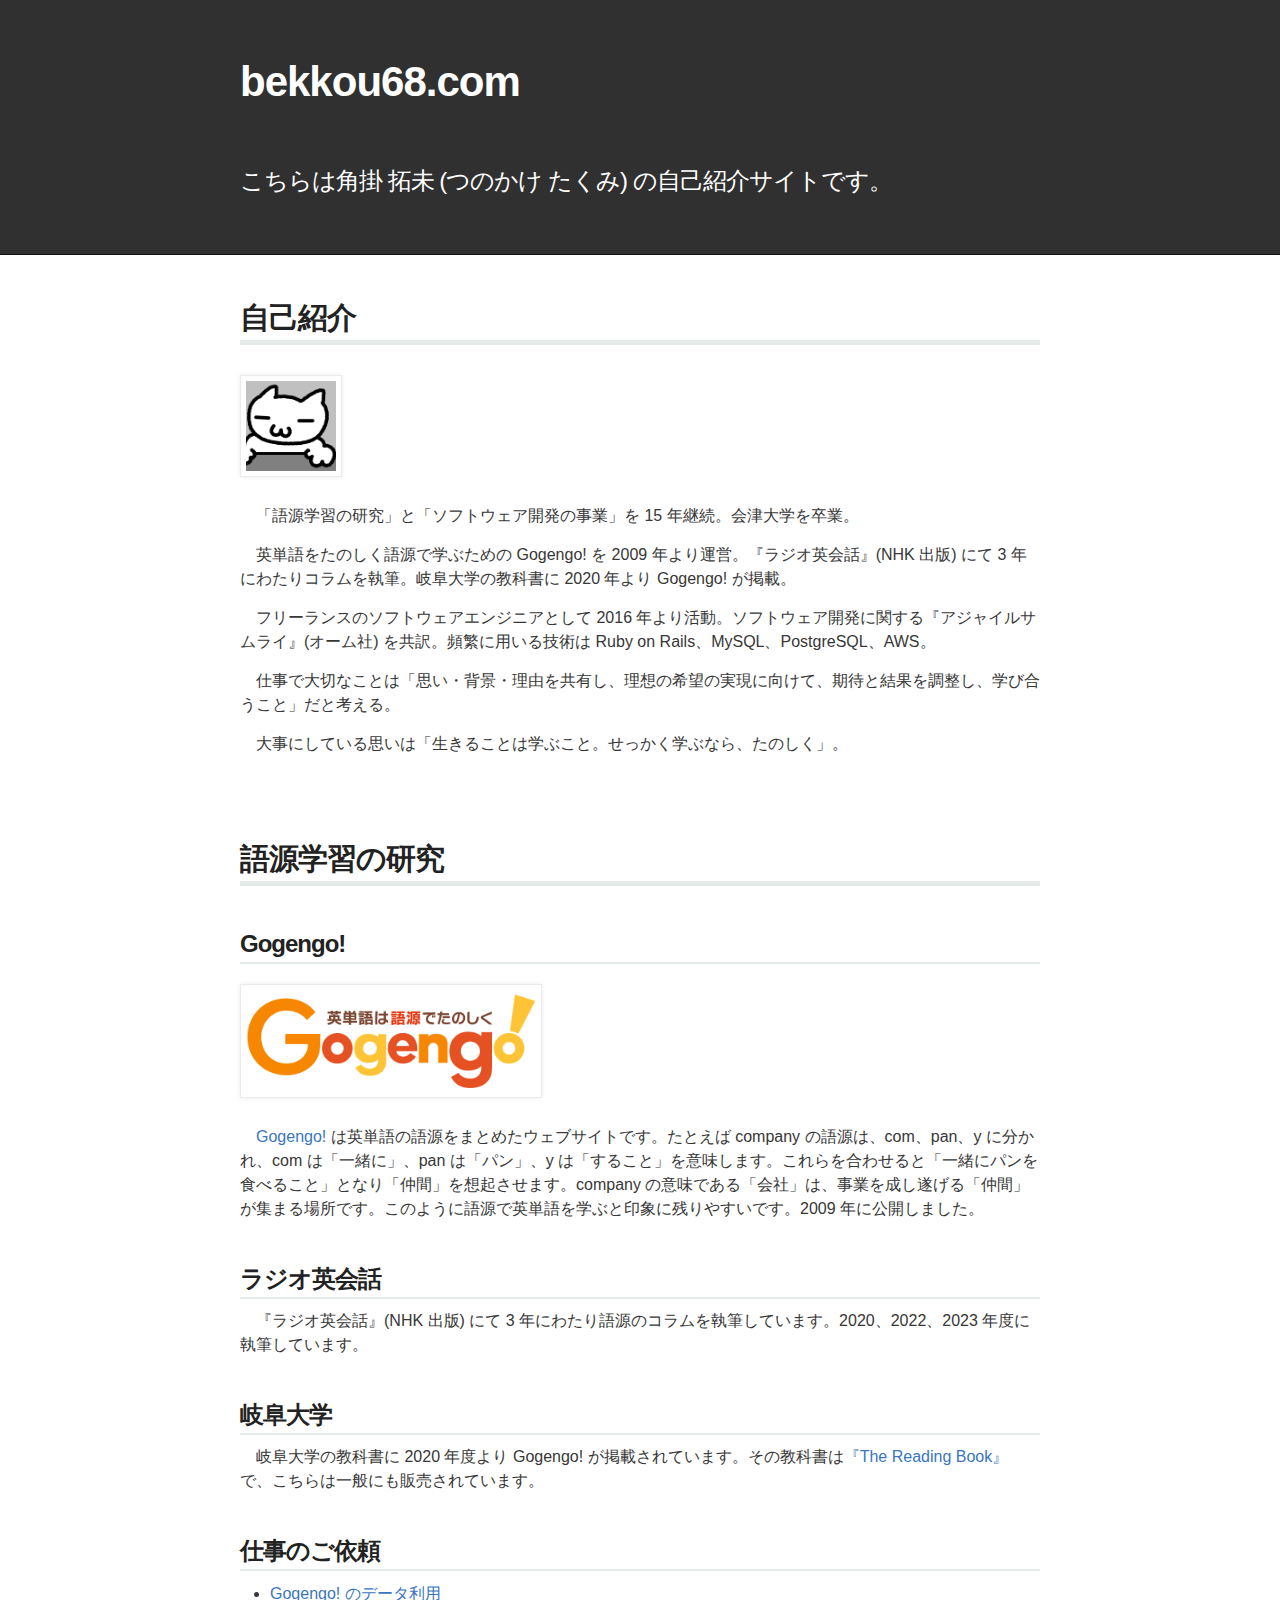
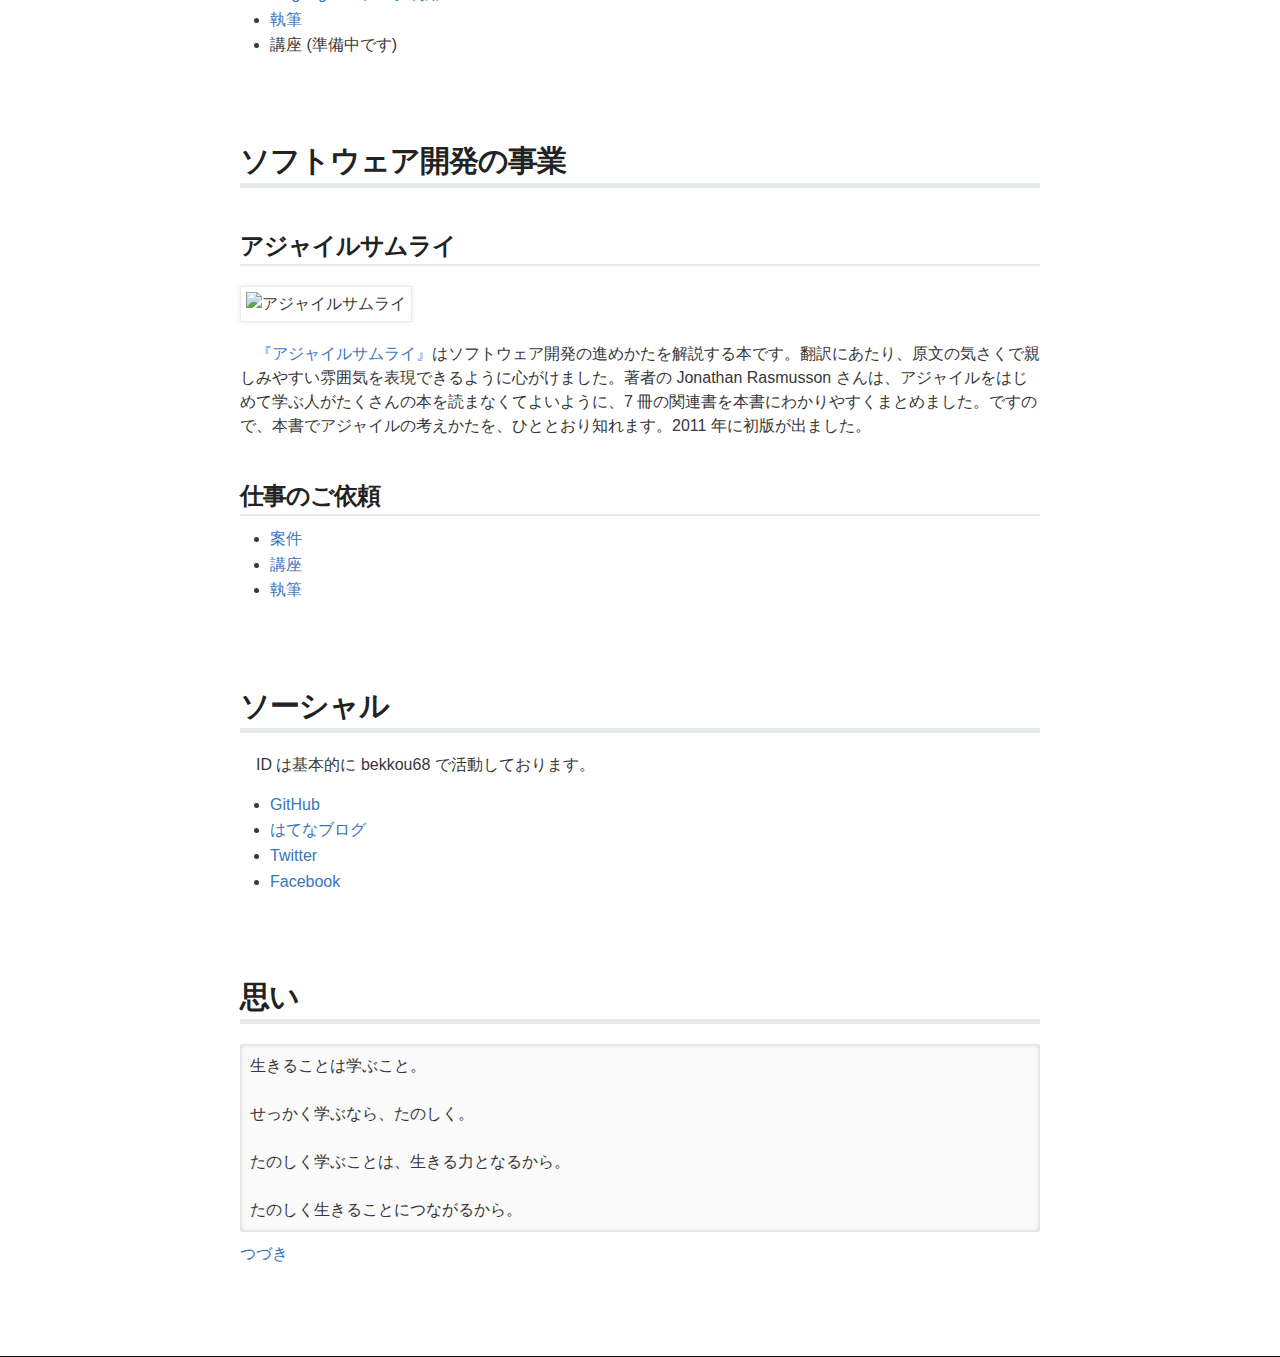
==== index.html @ b0b1bb8a "simplify self introduction." ====
<!DOCTYPE html>
<html>
  <head>
    <meta charset='utf-8' />
    <meta http-equiv="X-UA-Compatible" content="chrome=1" />
    <meta name="description" content="こちらは角掛拓未 (つのかけ たくみ) の自己紹介サイトです。" />

    <link rel="stylesheet" type="text/css" media="screen" href="stylesheets/reset.css">
    <link rel="stylesheet" type="text/css" media="screen" href="stylesheets/stylesheet.css">
    <link rel="shortcut icon" type="image/x-icon" href="/images/favicon.ico">

    <title>bekkou68.com</title>
  </head>

  <body>
    <header id="header">
      <div>
        <h1>bekkou68.com</h1>
        <h2>こちらは角掛 拓未 (つのかけ たくみ) の自己紹介サイトです。</h2>
      </div>
    </header>

    <div id="main">
      <section>
        <div class="introduction">
          <h1>自己紹介</h1>

          <img src="images/yuruneko_400x400.png" alt="yuruneko" style="height: 90px; width: 90px;" />

          <p>　「語源学習の研究」と「ソフトウェア開発の事業」を 15 年継続。会津大学を卒業。</p>
          <p>　英単語をたのしく語源で学ぶための Gogengo! を 2009 年より運営。『ラジオ英会話』(NHK 出版) にて 3 年にわたりコラムを執筆。岐阜大学の教科書に 2020 年より Gogengo! が掲載。</p>
          <p>　フリーランスのソフトウェアエンジニアとして 2016 年より活動。ソフトウェア開発に関する『アジャイルサムライ』(オーム社) を共訳。頻繁に用いる技術は Ruby on Rails、MySQL、PostgreSQL、AWS。</p>
          <p>　仕事で大切なことは「思い・背景・理由を共有し、理想の希望の実現に向けて、期待と結果を調整し、学び合うこと」だと考える。</p>
          <p>　大事にしている思いは「生きることは学ぶこと。せっかく学ぶなら、たのしく」。</p>




          <h1>語源学習の研究</h1>


          <h2>Gogengo!</h2>

          <img alt="Gogengo! ロゴ" src="images/logo@2x.png" width="290" />

          <p>　<a href="http://gogengo.me/" target="_blank">Gogengo!</a> は英単語の語源をまとめたウェブサイトです。たとえば company の語源は、com、pan、y に分かれ、com は「一緒に」、pan は「パン」、y は「すること」を意味します。これらを合わせると「一緒にパンを食べること」となり「仲間」を想起させます。company の意味である「会社」は、事業を成し遂げる「仲間」が集まる場所です。このように語源で英単語を学ぶと印象に残りやすいです。2009 年に公開しました。</p>


          <h2>ラジオ英会話</h2>

          <p>　『ラジオ英会話』(NHK 出版) にて 3 年にわたり語源のコラムを執筆しています。2020、2022、2023 年度に執筆しています。</p>


          <h2>岐阜大学</h2>

          <p>　岐阜大学の教科書に 2020 年度より Gogengo! が掲載されています。その教科書は<a href="https://www.englishbooks.jp/catalog/product_info.php/the-reading-book-p-48358" target="_blank">『The Reading Book』</a>で、こちらは一般にも販売されています。</p>


          <h2>仕事のご依頼</h2>

          <ul>
            <li><a href="https://bekkou68.kibe.la/shared/entries/c4bf7d1a-cc4e-4c31-a7e7-213207a18949" target="_blank">Gogengo! のデータ利用</a></li>
            <li><a href="https://bekkou68.kibe.la/shared/entries/915c3f92-b2c9-4dcc-9077-b180cf9c7460" target="_blank">執筆</a></li>
            <li>講座 (準備中です)</li>
          </ul>




          <h1>ソフトウェア開発の事業</h1>


          <h2>アジャイルサムライ</h2>

          <img src="https://raw.github.com/agile-samurai-ja/support/master/cover-image/agile-samurai-cover.png" width="144" alt="アジャイルサムライ" />

          <p>　<a href="http://amzn.to/nngNmm" target="_blank">『アジャイルサムライ』</a>はソフトウェア開発の進めかたを解説する本です。翻訳にあたり、原文の気さくで親しみやすい雰囲気を表現できるように心がけました。著者の Jonathan Rasmusson さんは、アジャイルをはじめて学ぶ人がたくさんの本を読まなくてよいように、7 冊の関連書を本書にわかりやすくまとめました。ですので、本書でアジャイルの考えかたを、ひととおり知れます。2011 年に初版が出ました。</p>


          <h2>仕事のご依頼</h2>

          <ul>
            <li><a href="https://bekkou68.kibe.la/shared/entries/d76892e4-06b2-40a0-b3f3-64f2cbb3092d" target="_blank">案件</a></li>
            <li><a href="https://bekkou68.kibe.la/shared/entries/882ffa28-0450-4341-926b-dd873d1e69c7" target="_blank">講座</a></li>
            <li><a href="https://bekkou68.kibe.la/shared/entries/915c3f92-b2c9-4dcc-9077-b180cf9c7460" target="_blank">執筆</a></li>
          </ul>




          <h1>ソーシャル</h1>

          <p>　ID は基本的に bekkou68 で活動しております。

          <ul>
            <li><a href="https://github.com/bekkou68" target="_blank">GitHub</a></li>
            <li><a href="https://bekkou68.hatenablog.com/" target="_blank">はてなブログ</a></li>
            <li><a href="https://twitter.com/bekkou68" target="_blank">Twitter</a></li>
            <li><a href="https://facebook.com/bekkou68" target="_blank">Facebook</a></li>
          </ul>




          <h1>思い</h1>
<pre>生きることは学ぶこと。

せっかく学ぶなら、たのしく。

たのしく学ぶことは、生きる力となるから。

たのしく生きることにつながるから。</pre>

          <p><a href="http://gogengo.me/thought" target="_blank">つづき</a></p>
        </div>
      </section>
    </div>
  </body>
</html>
---- stylesheets/stylesheet.css ----
/*******************************************************************************
Theme Styles
*******************************************************************************/

body {
  box-sizing: border-box;
  color:#373737;
  background: #212121;
  font-size: 16px;
  font-family: 'Myriad Pro', Calibri, Helvetica, Arial, sans-serif;
  line-height: 1.5;
  -webkit-font-smoothing: antialiased;
}

h1, h2 {
  margin: 10px 0;
  font-family: 'Lucida Grande', 'Calibri', Helvetica, Arial, sans-serif;
  letter-spacing: -1px;
}

p {
  margin: 10px 0 15px 0;
}

a {
  text-decoration: none;
  color: #3975c0;
  text-shadow: none;
}

img {
  position: relative;
  margin: 0 auto;
  padding: 5px;
  margin: 10px 0 10px 0;
  border: 1px solid #ebebeb;

  box-shadow: 0 0 5px #ebebeb;
  -webkit-box-shadow: 0 0 5px #ebebeb;
  -moz-box-shadow: 0 0 5px #ebebeb;
  -o-box-shadow: 0 0 5px #ebebeb;
  -ms-box-shadow: 0 0 5px #ebebeb;
}

ul, ol {
  padding-top: 0px;
  padding-left: 30px;

  margin-bottom: 15px
  list-style: desc;
}

ul li {
  list-style-type: disc;
  line-height: 1.6;
}

ol li {
  list-style: decimal inside;
  padding-left: 20px;
}

pre {
  background-color: #fafafa;
  padding: 10px;
  border-radius: 3px;
  -webkit-border-radius: 3px;
  -moz-border-radius: 3px;
  box-shadow: inset 0 0 5px rgba(0,0,0,.2);
}

/*******************************************************************************
Full-Width Styles
*******************************************************************************/

#header {
  background: #303030;
}

#header div {
  padding-top: 50px;
  padding-bottom: 40px;

  margin: 0 auto;

  position: relative;
  max-width: 800px;
}

#header h1, #header h2 {
  color: #fff;
}

#header h1 {
  font-size: 42px;
  font-weight: bold;

  margin-top: 0;
  margin-bottom: 50px;
}

#header h2 {
  font-size: 24px;
  font-weight: normal;

  margin-bottom: 15px;
}

#main {
  width: 100%;
  background: #fff;
  border-top: 1px solid #111;
  border-bottom: 1px solid #111;
}

#main a:hover {
  text-decoration: underline;
}

#main h1, #main h2 {
  font-weight: bold;
  color: #222;
}

#main h1:first-child {
  margin-top: 0px;
}

#main h1 {
  font-size: 30px;
  margin-top: 80px;
  margin-bottom: 20px;
  border-bottom: 5px solid #e5ebe9;
}

#main h2 {
  font-size: 24px;
  margin-top: 40px;
  margin-bottom: 10px;
  border-bottom: 2px solid #e5ebe9;
}

#main section {
  position: relative;
  max-width: 800px;
  padding: 40px 10px;
  margin: 0 auto;
}

.introduction {
  margin-bottom: 50px;
}

/*******************************************************************************
Small Device Styles
*******************************************************************************/

@media screen and (max-width: 480px) {
  body {
    font-size:14px;
  }

  #downloads {
    display: none;
  }

  #header h1 {
    font-size: 32px;
  }

  h1 {
    font-size: 28px;
  }

  h2 {
    font-size: 24px;
  }
}
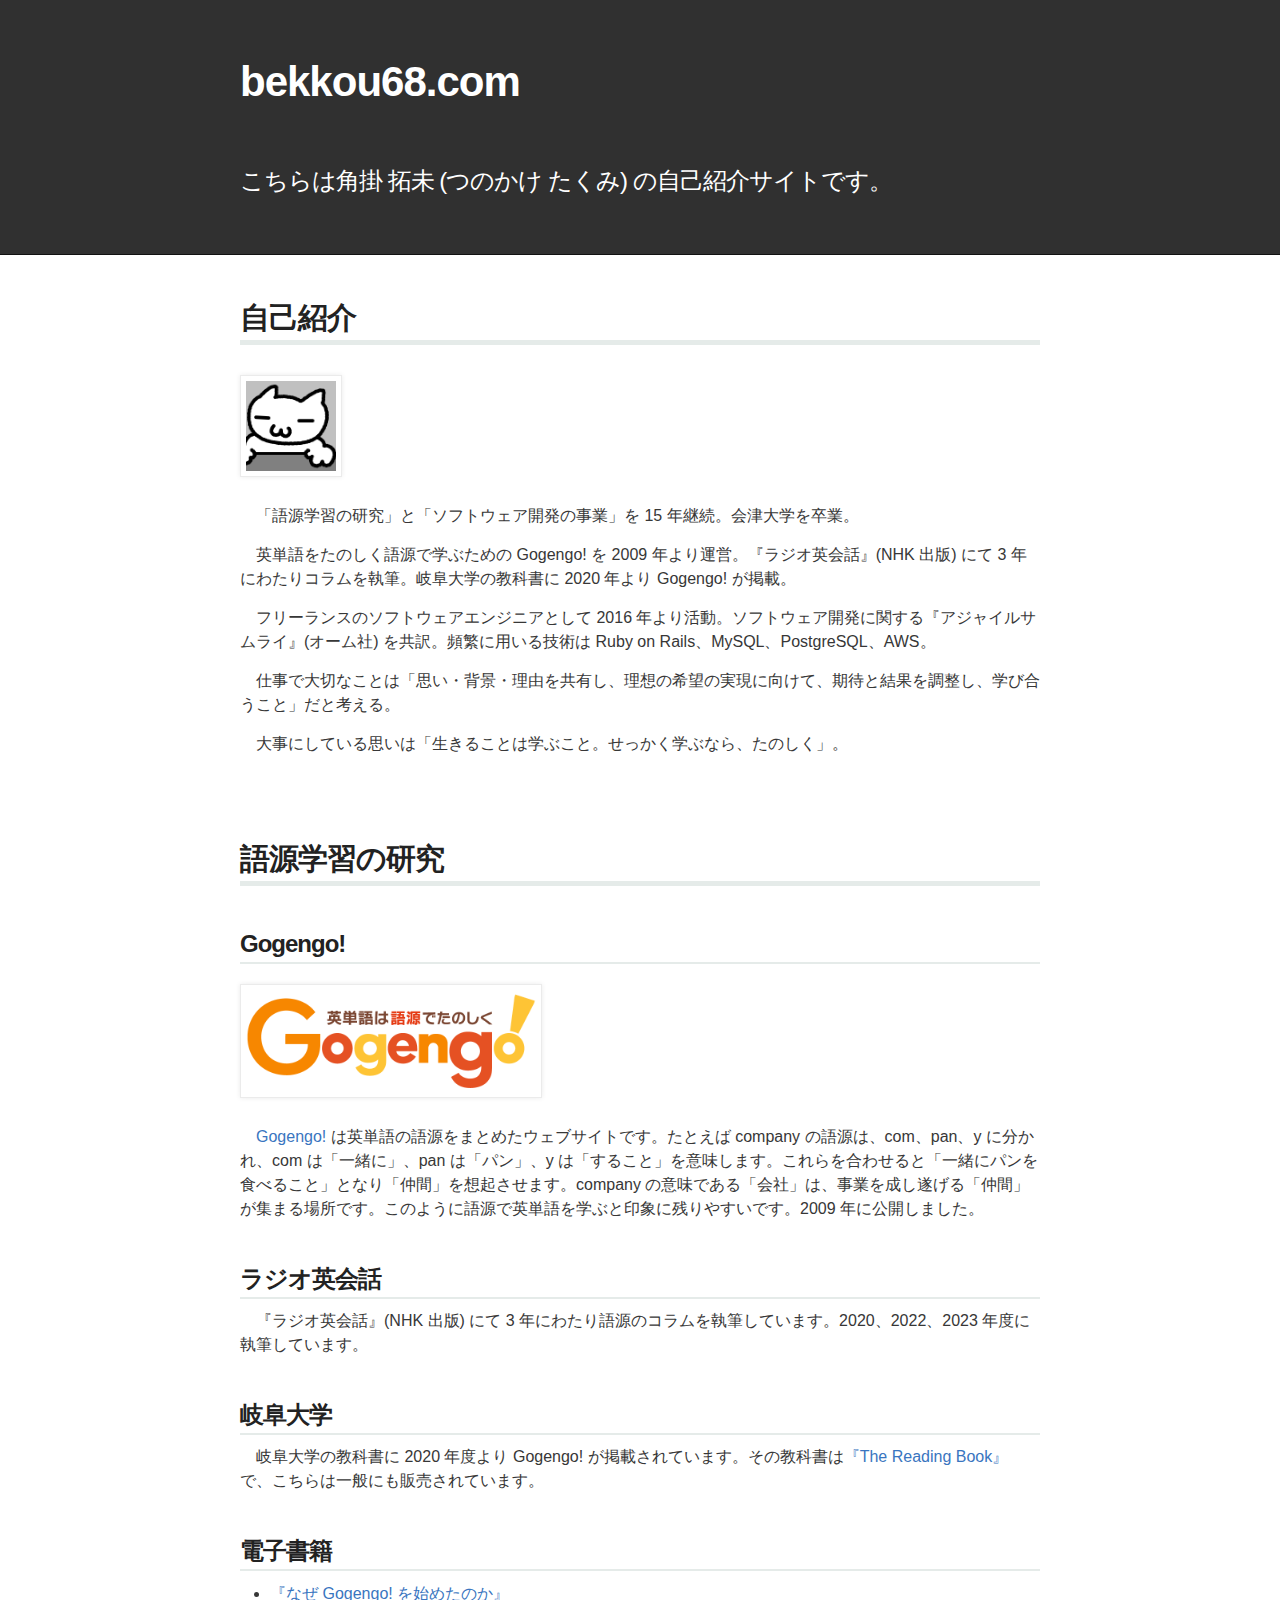
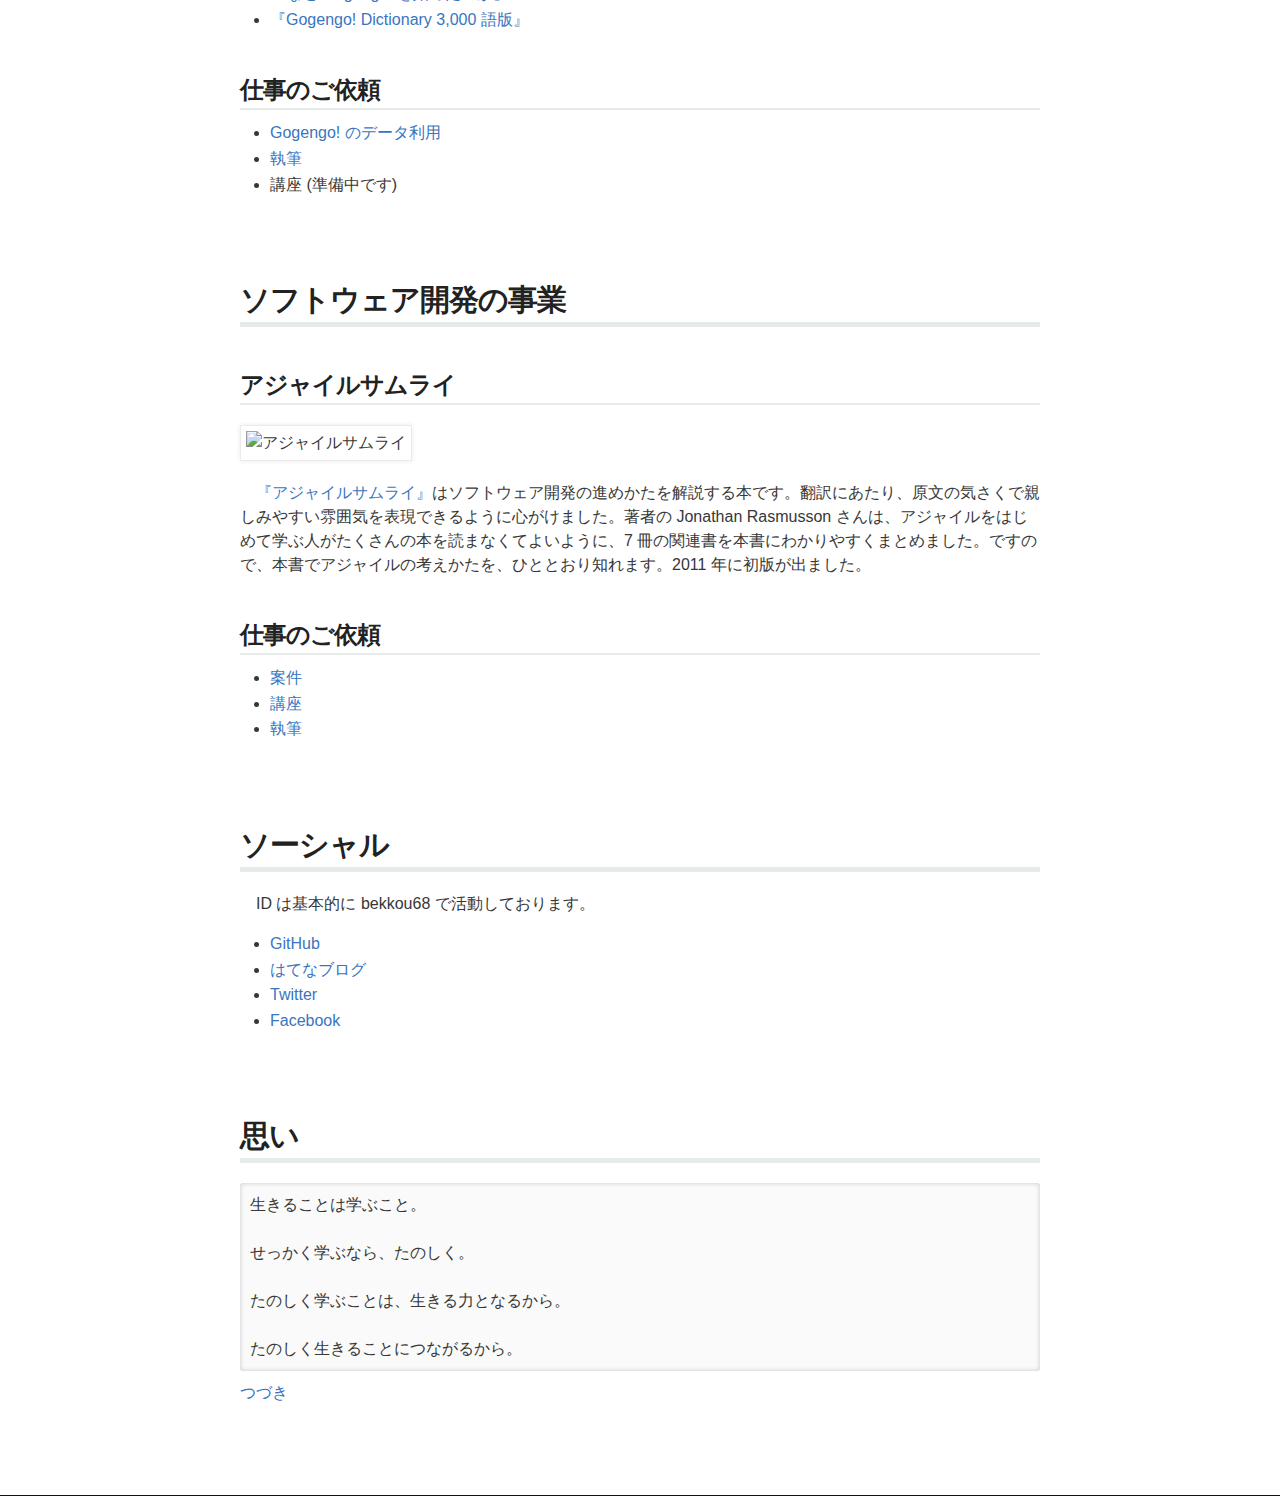
==== commit 3c181271: "add books." ====
--- a/index.html
+++ b/index.html
@@ -54,6 +54,14 @@
           <h2>岐阜大学</h2>
 
           <p>　岐阜大学の教科書に 2020 年度より Gogengo! が掲載されています。その教科書は<a href="https://www.englishbooks.jp/catalog/product_info.php/the-reading-book-p-48358" target="_blank">『The Reading Book』</a>で、こちらは一般にも販売されています。</p>
+
+
+          <h2>電子書籍</h2>
+
+          <ul>
+            <li><a href="https://gogengo.booth.pm/items/5432549" target="_blank">『なぜ Gogengo! を始めたのか』</a></li>
+            <li><a href="https://gogengo.booth.pm/items/3031997" target="_blank">『Gogengo! Dictionary 3,000 語版』</a></li>
+          </ul>
 
 
           <h2>仕事のご依頼</h2>
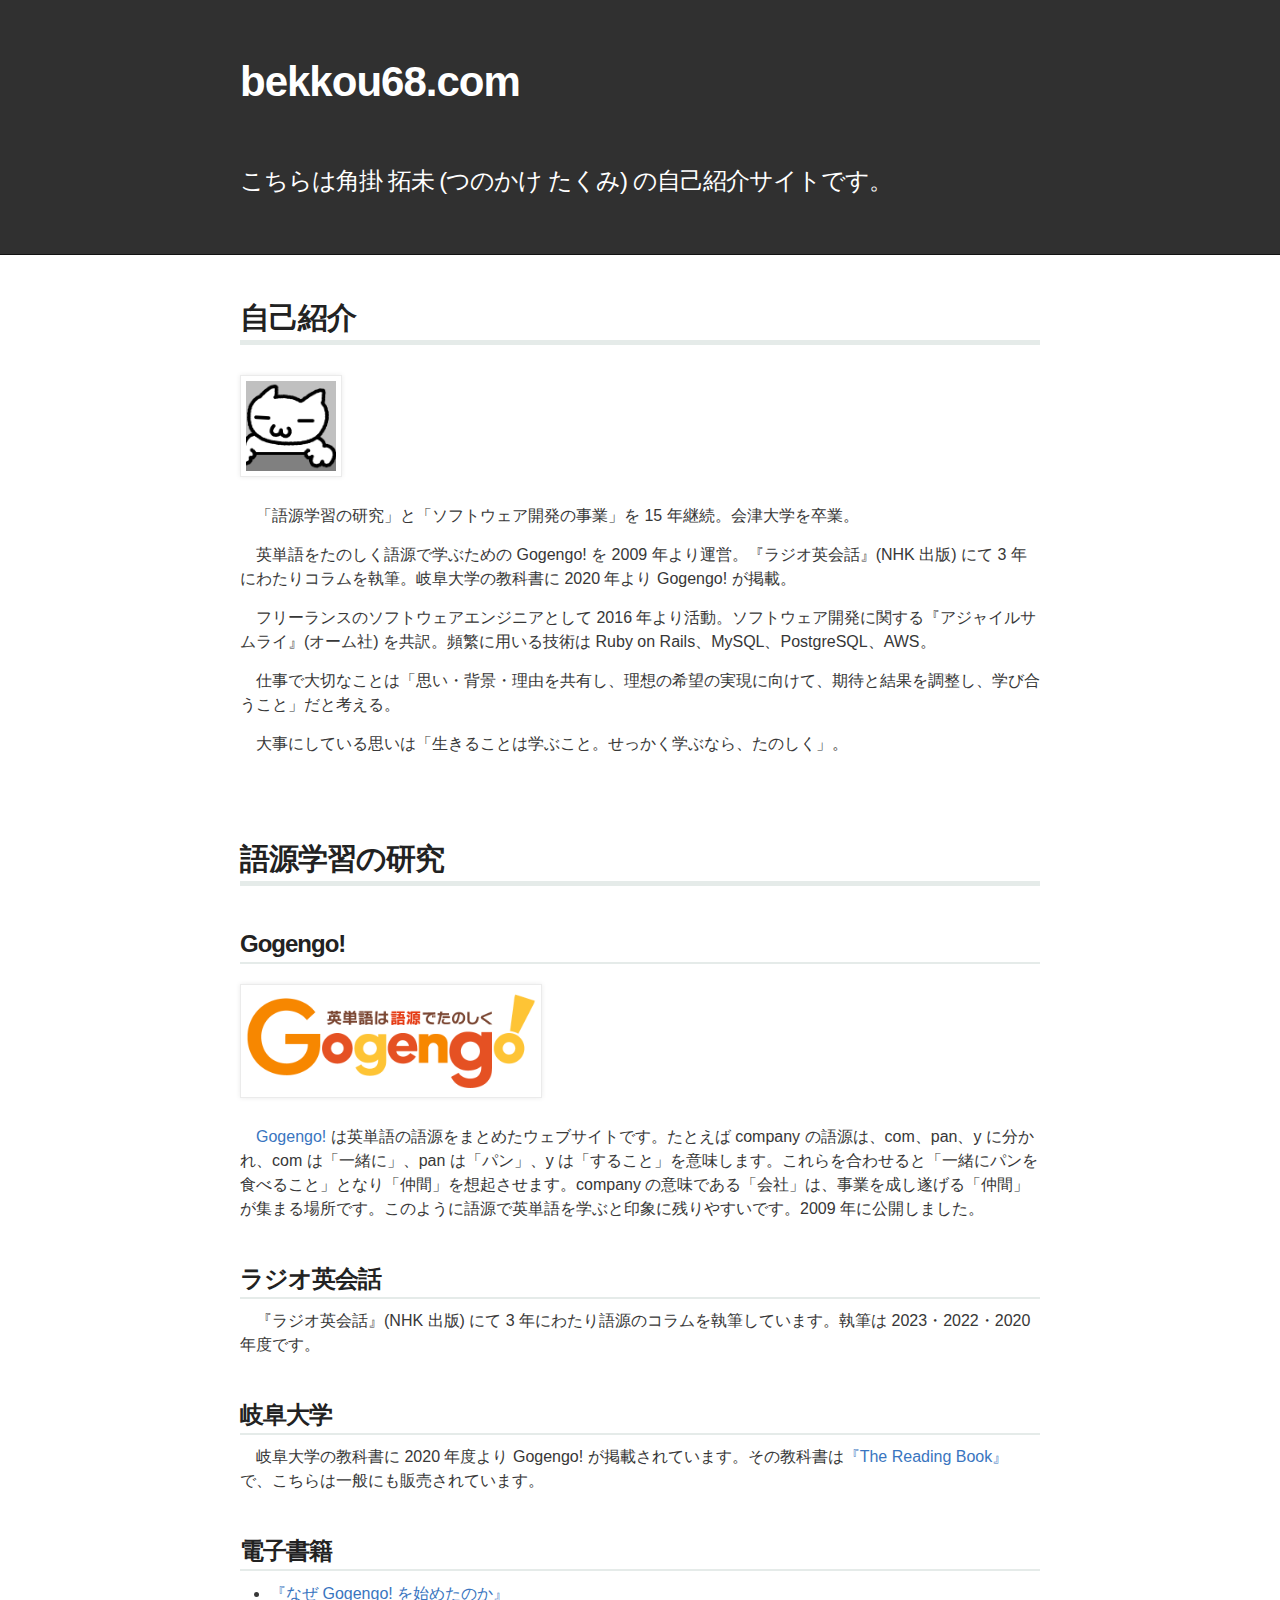
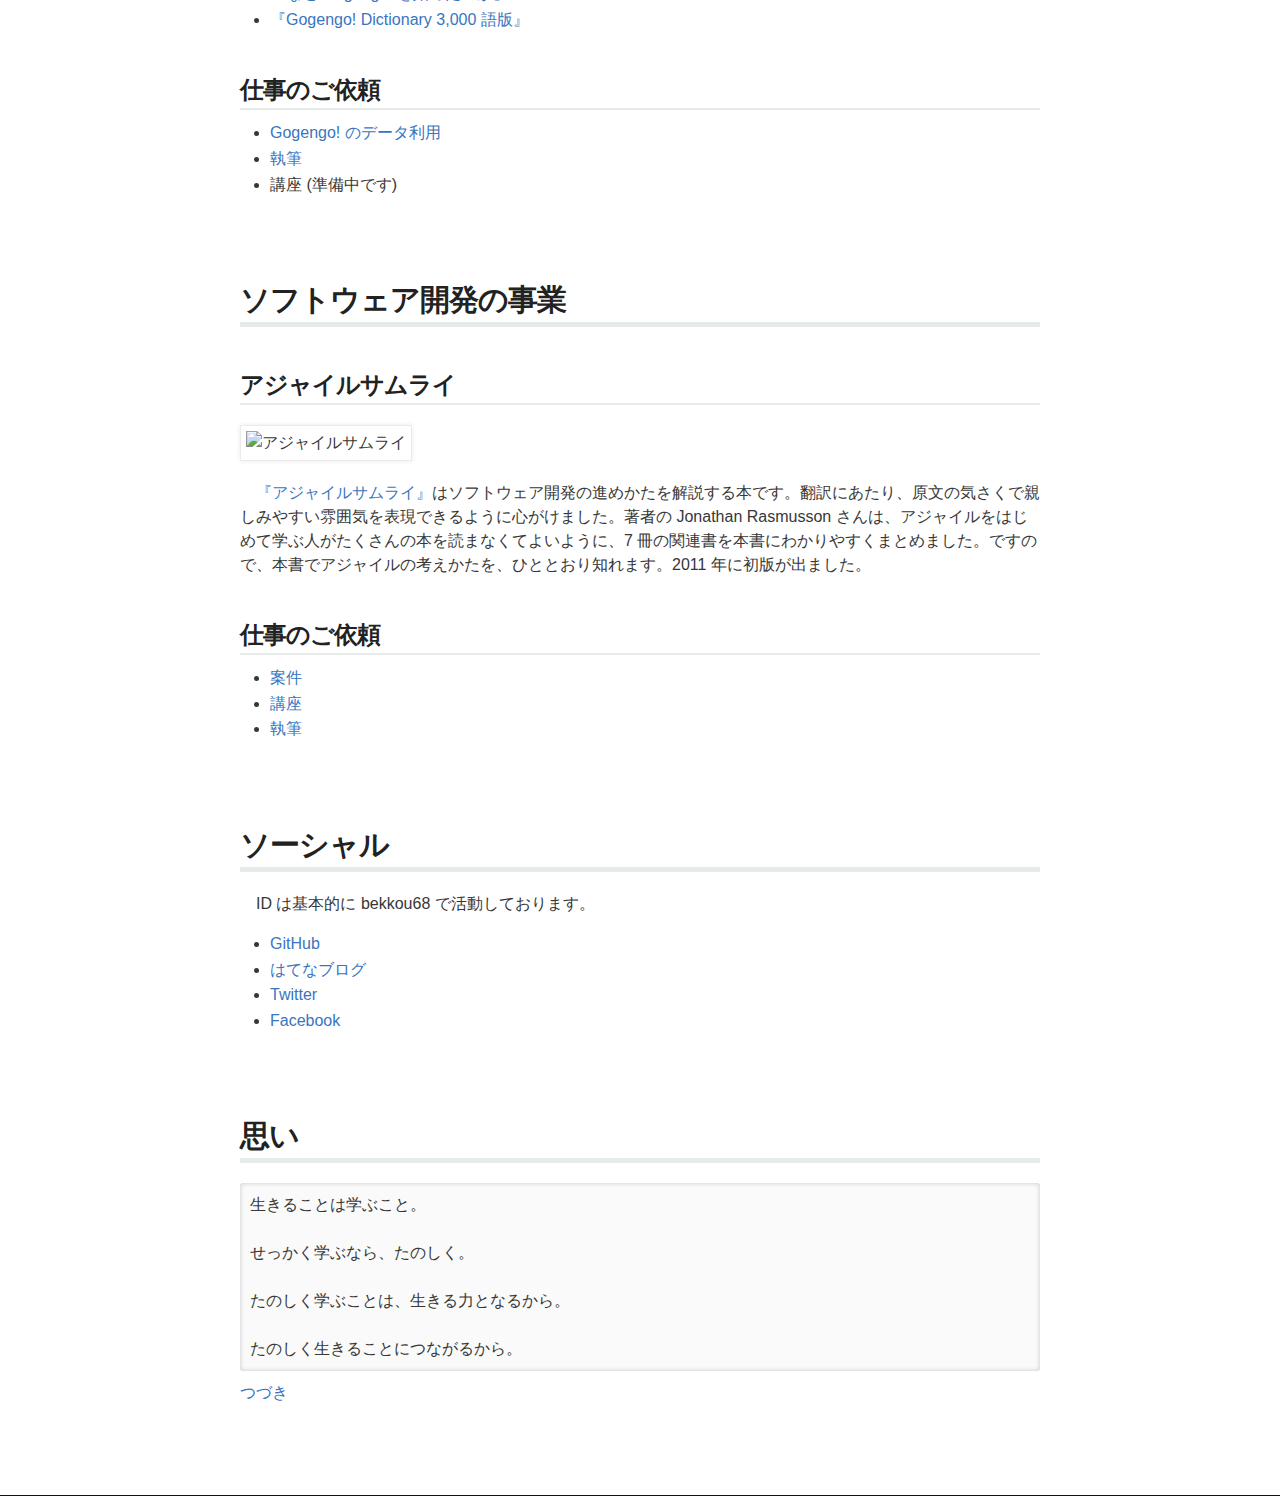
==== commit dff764d1: "update" ====
--- a/index.html
+++ b/index.html
@@ -48,7 +48,7 @@
 
           <h2>ラジオ英会話</h2>
 
-          <p>　『ラジオ英会話』(NHK 出版) にて 3 年にわたり語源のコラムを執筆しています。2020、2022、2023 年度に執筆しています。</p>
+          <p>　『ラジオ英会話』(NHK 出版) にて 3 年にわたり語源のコラムを執筆しています。執筆は 2023・2022・2020 年度です。</p>
 
 
           <h2>岐阜大学</h2>
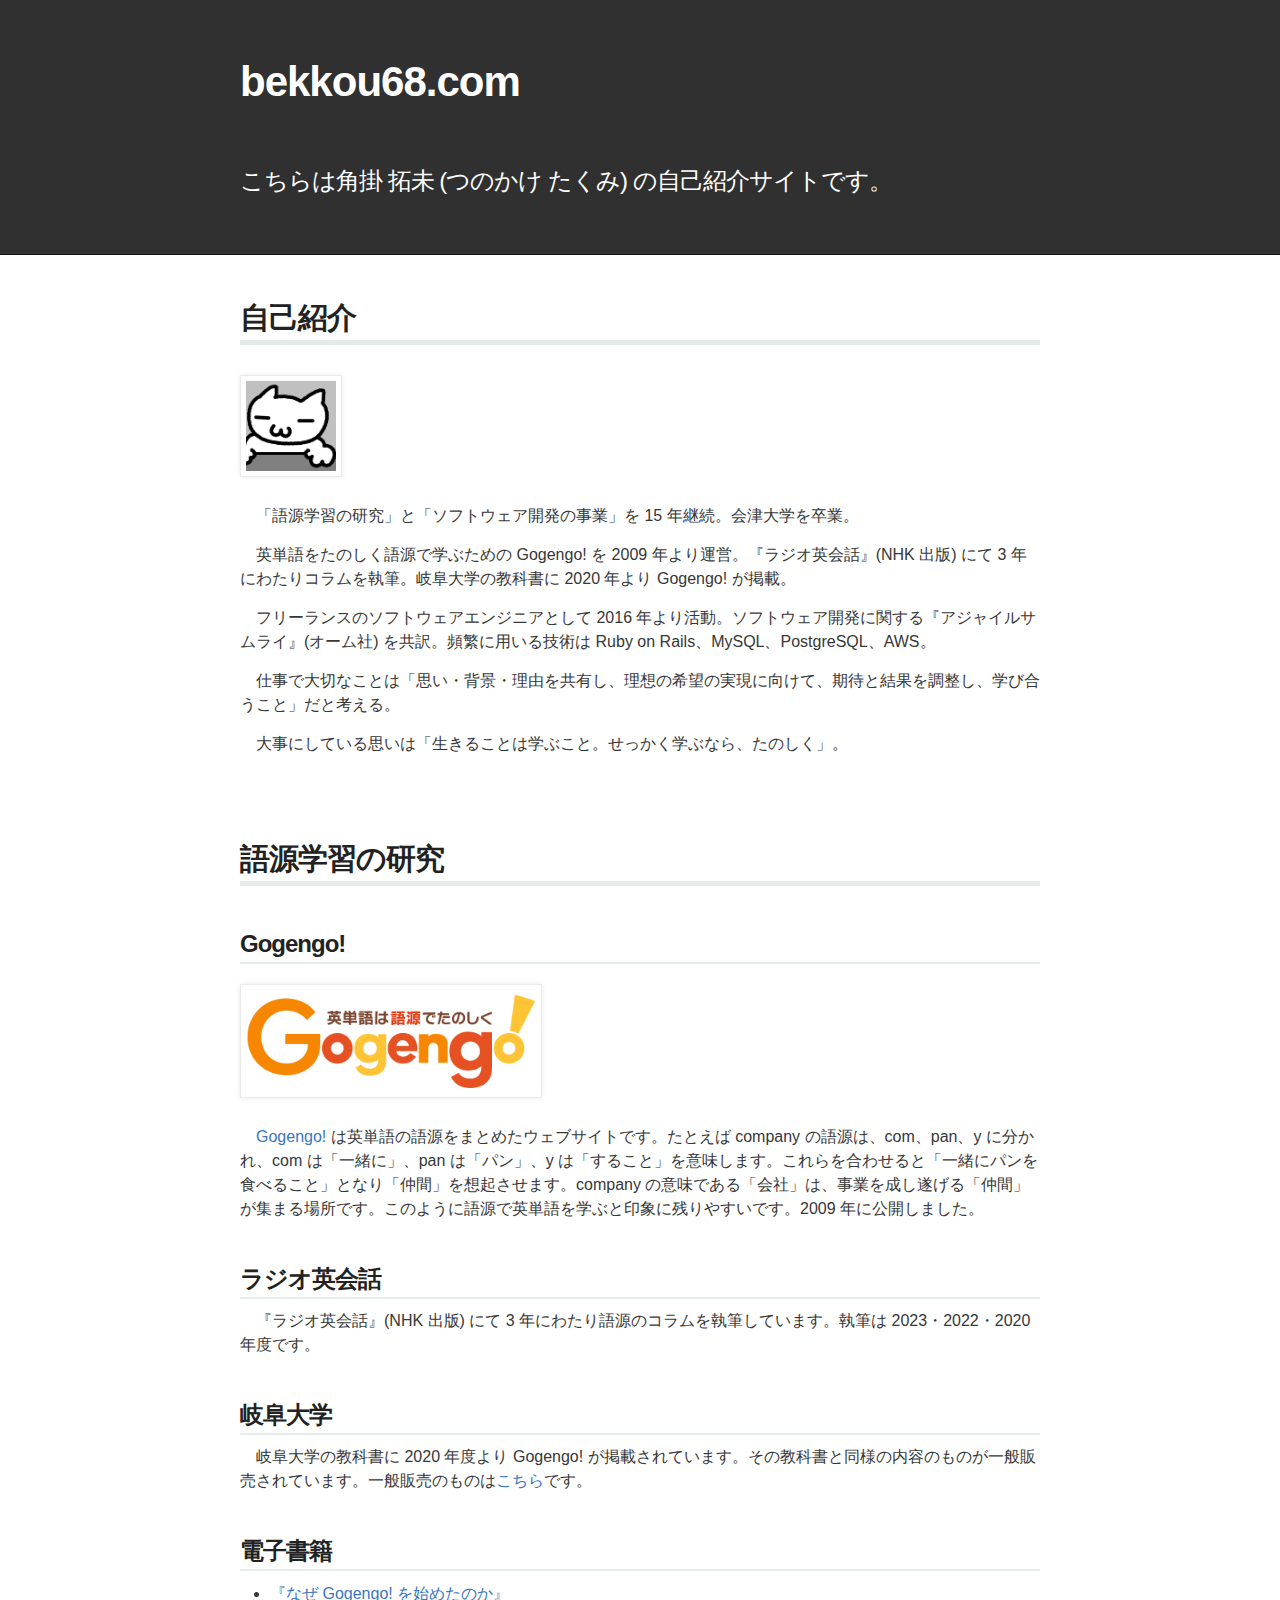
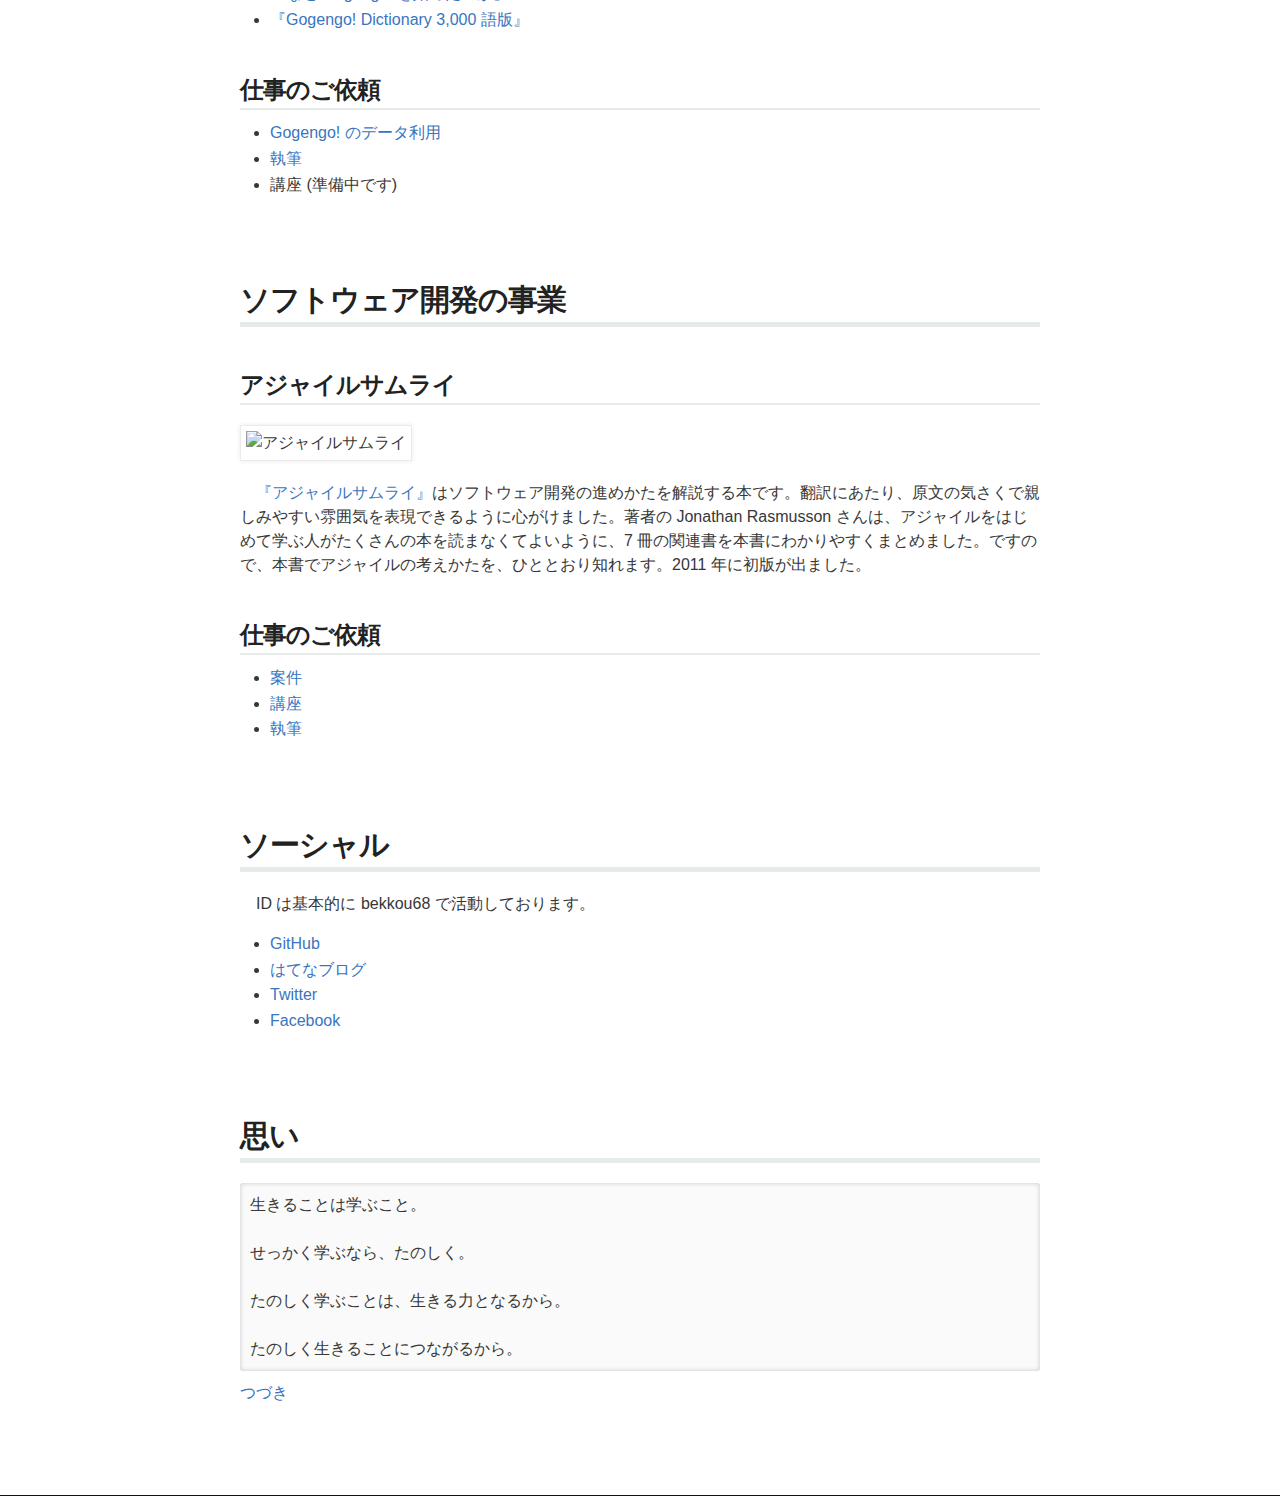
==== commit 90178eba: "update" ====
--- a/index.html
+++ b/index.html
@@ -53,7 +53,7 @@
 
           <h2>岐阜大学</h2>
 
-          <p>　岐阜大学の教科書に 2020 年度より Gogengo! が掲載されています。その教科書は<a href="https://www.englishbooks.jp/catalog/product_info.php/the-reading-book-p-48358" target="_blank">『The Reading Book』</a>で、こちらは一般にも販売されています。</p>
+          <p>　岐阜大学の教科書に 2020 年度より Gogengo! が掲載されています。その教科書と同様の内容のものが一般販売されています。一般販売のものは<a href="https://www.englishbooks.jp/catalog/product_info.php/the-reading-book-p-48358" target="_blank">こちら</a>です。</p>
 
 
           <h2>電子書籍</h2>
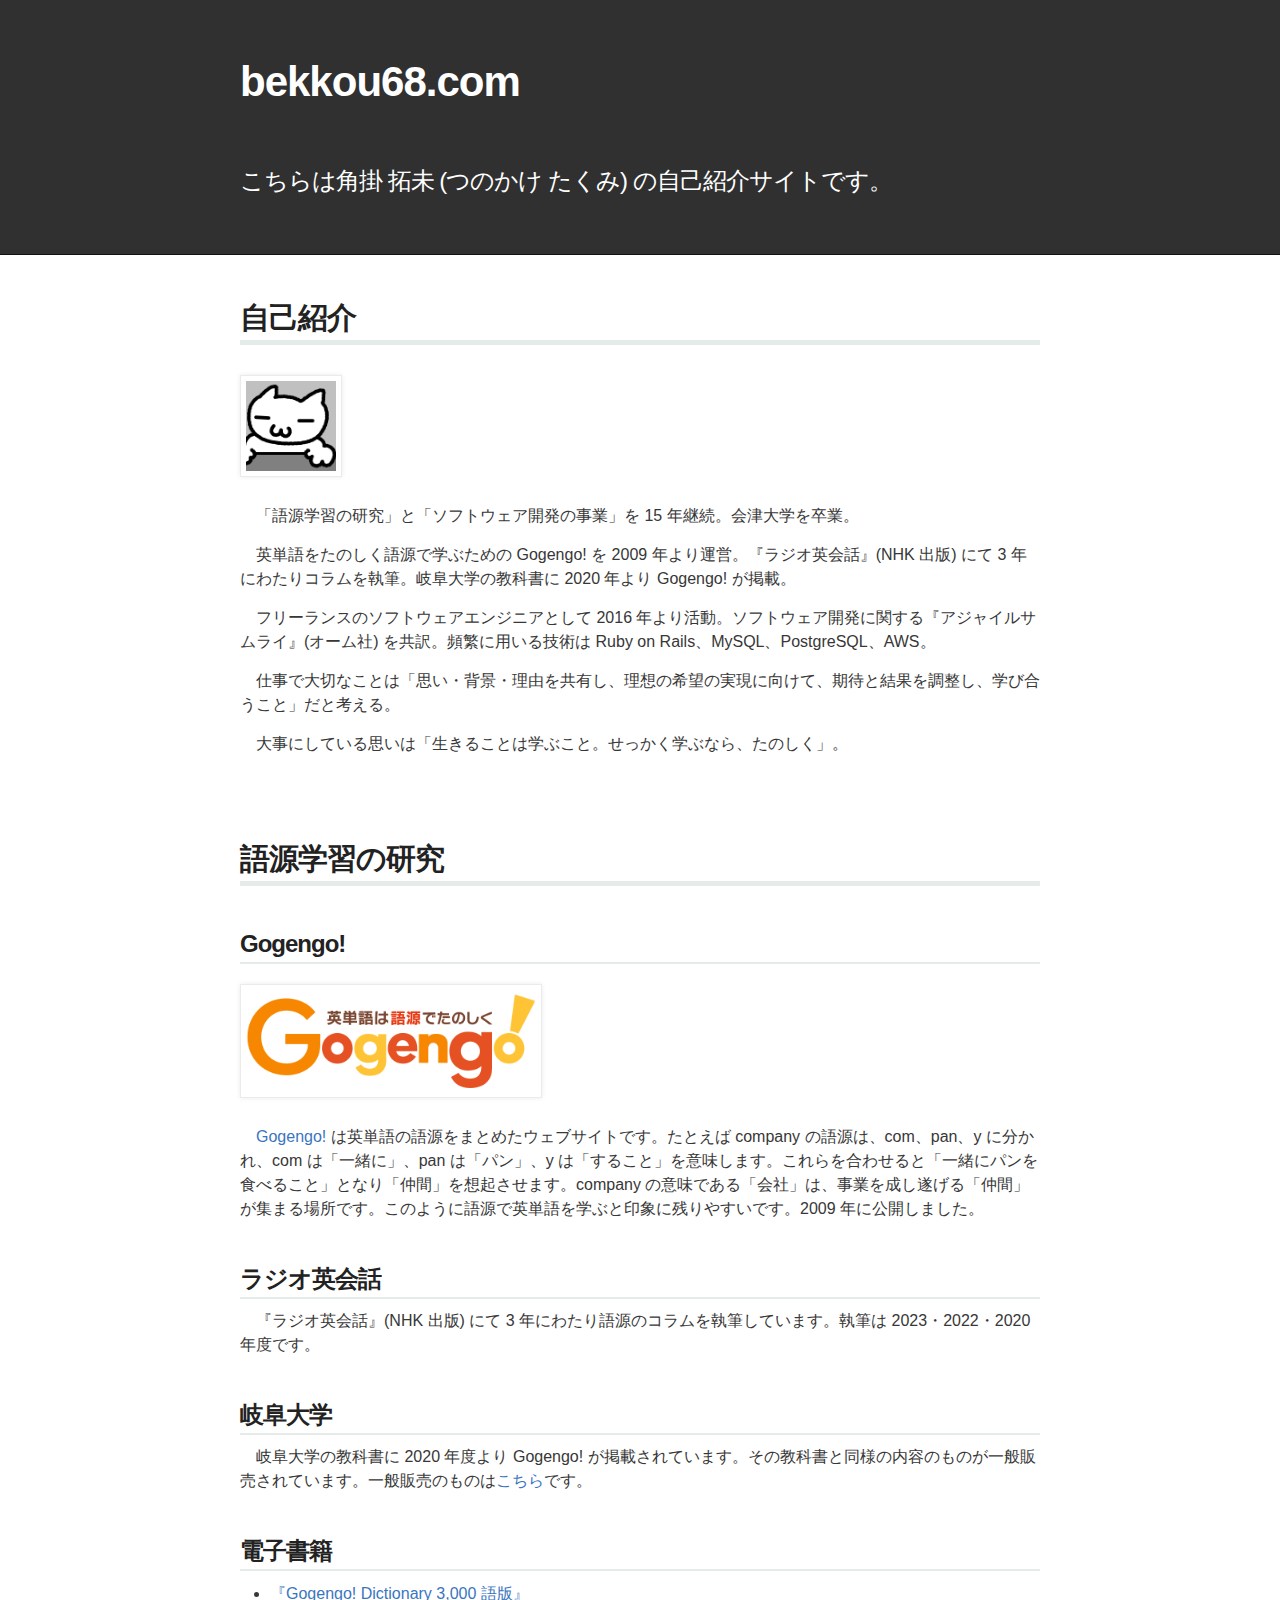
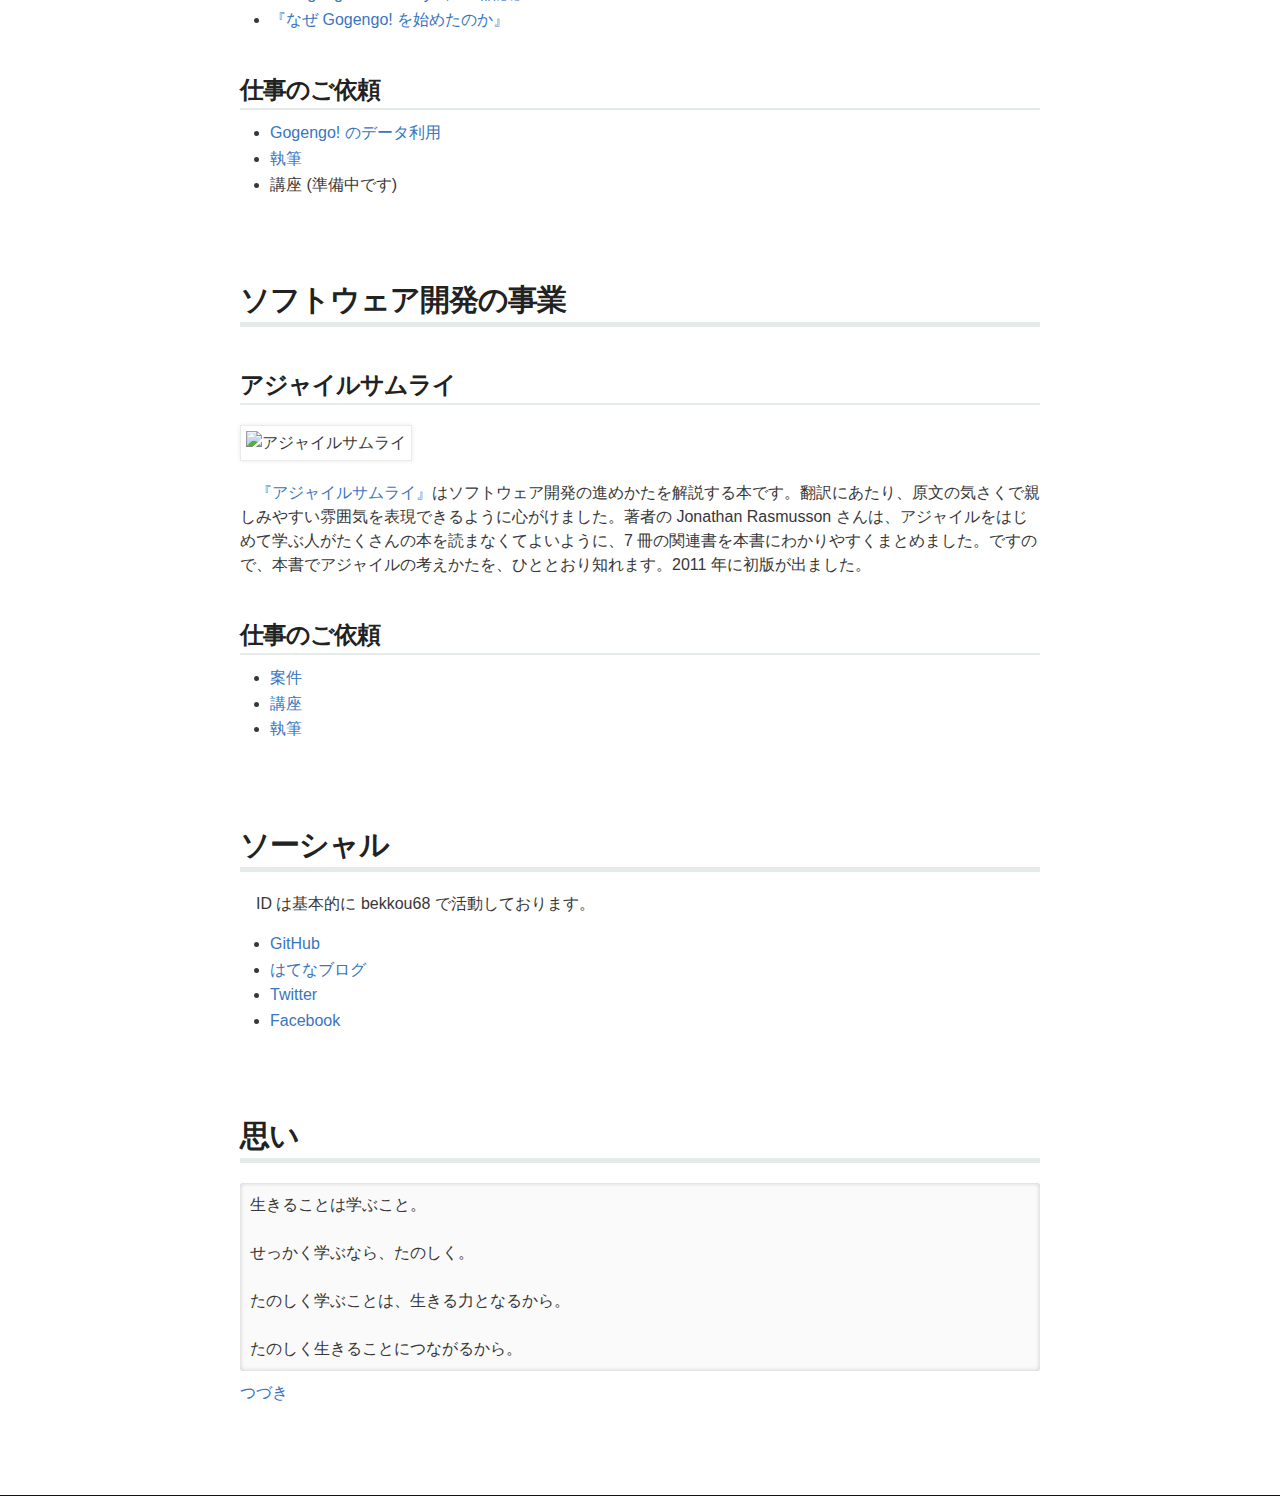
==== commit 0eb18b36: "update" ====
--- a/index.html
+++ b/index.html
@@ -59,8 +59,8 @@
           <h2>電子書籍</h2>
 
           <ul>
+            <li><a href="https://gogengo.booth.pm/items/3031997" target="_blank">『Gogengo! Dictionary 3,000 語版』</a></li>
             <li><a href="https://gogengo.booth.pm/items/5432549" target="_blank">『なぜ Gogengo! を始めたのか』</a></li>
-            <li><a href="https://gogengo.booth.pm/items/3031997" target="_blank">『Gogengo! Dictionary 3,000 語版』</a></li>
           </ul>
 
 
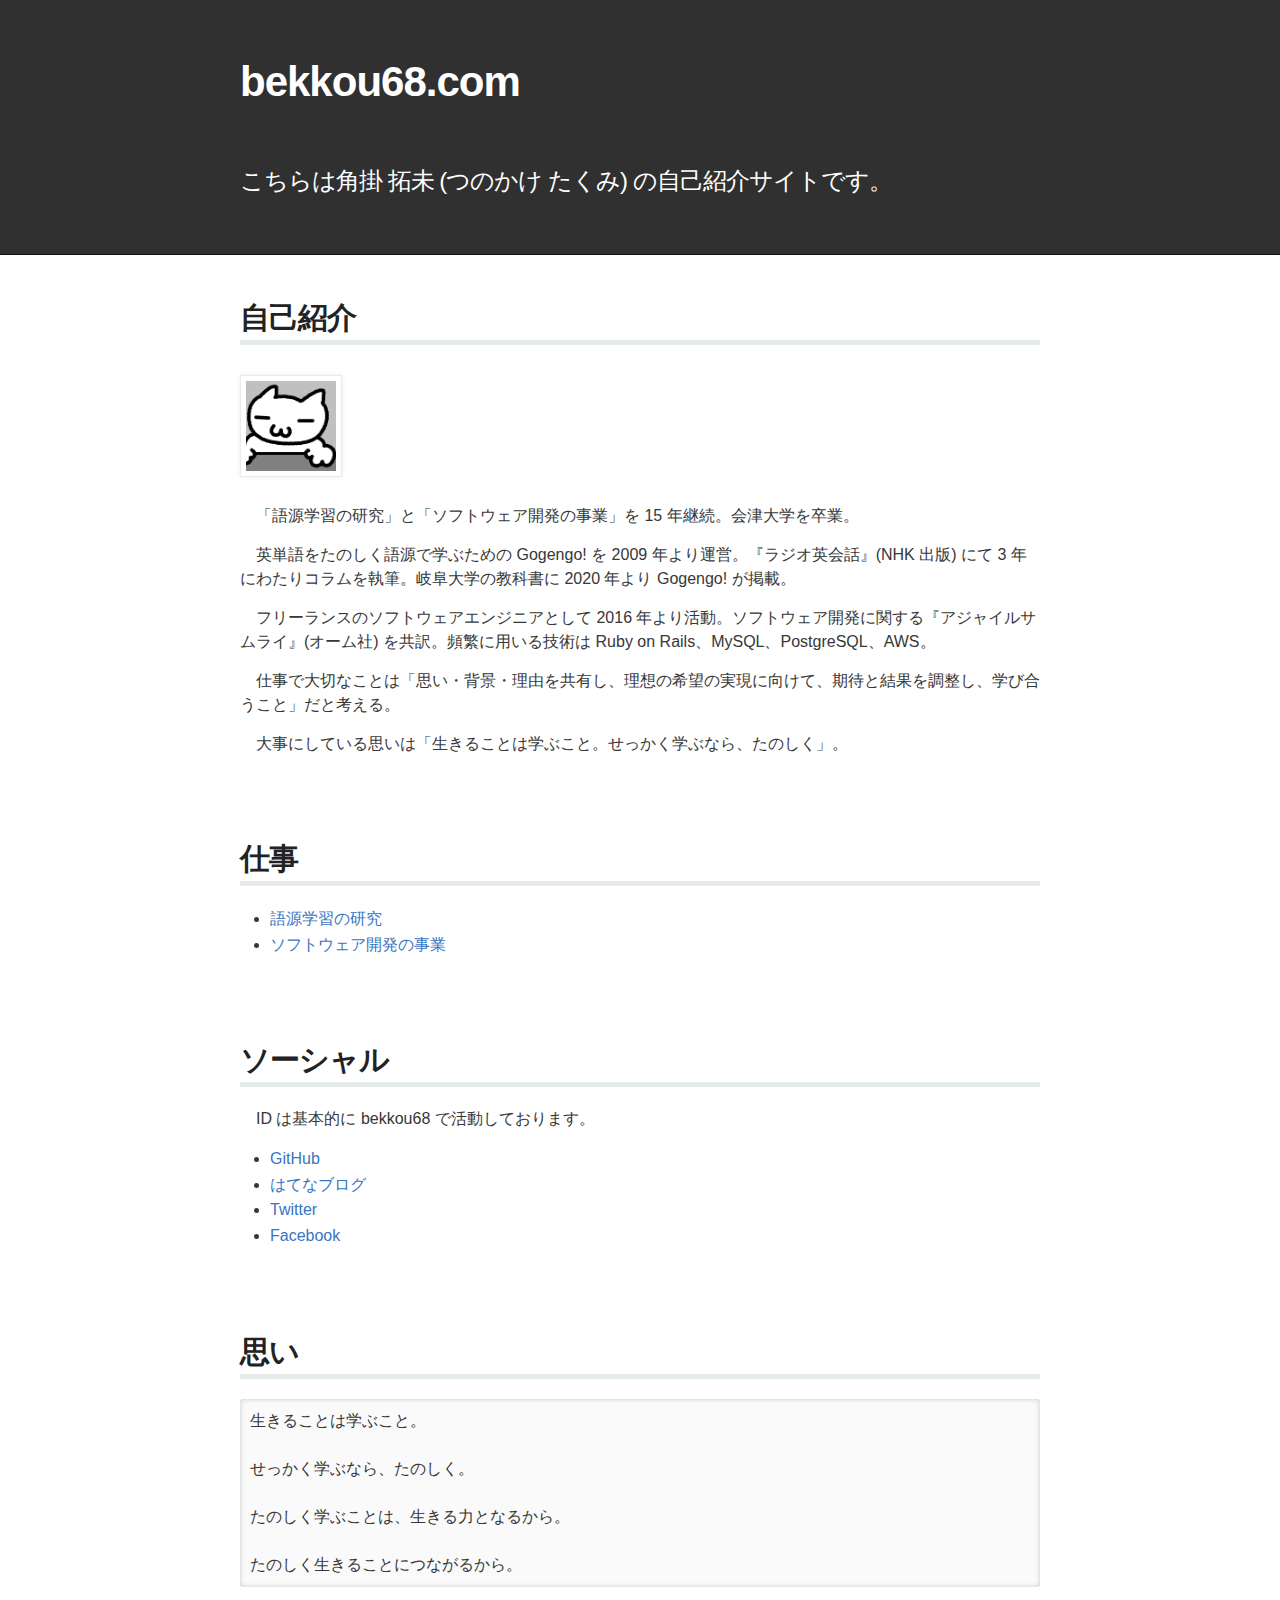
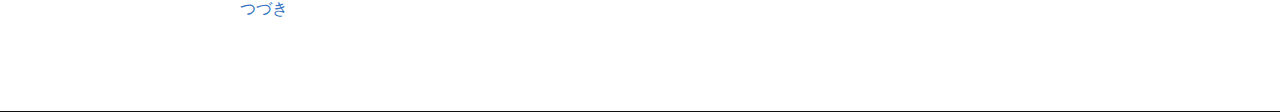
==== commit 381d724c: "詳細を kibela へ移行" ====
--- a/index.html
+++ b/index.html
@@ -36,61 +36,11 @@
 
 
 
-          <h1>語源学習の研究</h1>
-
-
-          <h2>Gogengo!</h2>
-
-          <img alt="Gogengo! ロゴ" src="images/logo@2x.png" width="290" />
-
-          <p>　<a href="http://gogengo.me/" target="_blank">Gogengo!</a> は英単語の語源をまとめたウェブサイトです。たとえば company の語源は、com、pan、y に分かれ、com は「一緒に」、pan は「パン」、y は「すること」を意味します。これらを合わせると「一緒にパンを食べること」となり「仲間」を想起させます。company の意味である「会社」は、事業を成し遂げる「仲間」が集まる場所です。このように語源で英単語を学ぶと印象に残りやすいです。2009 年に公開しました。</p>
-
-
-          <h2>ラジオ英会話</h2>
-
-          <p>　『ラジオ英会話』(NHK 出版) にて 3 年にわたり語源のコラムを執筆しています。執筆は 2023・2022・2020 年度です。</p>
-
-
-          <h2>岐阜大学</h2>
-
-          <p>　岐阜大学の教科書に 2020 年度より Gogengo! が掲載されています。その教科書と同様の内容のものが一般販売されています。一般販売のものは<a href="https://www.englishbooks.jp/catalog/product_info.php/the-reading-book-p-48358" target="_blank">こちら</a>です。</p>
-
-
-          <h2>電子書籍</h2>
+          <h1>仕事</h1>
 
           <ul>
-            <li><a href="https://gogengo.booth.pm/items/3031997" target="_blank">『Gogengo! Dictionary 3,000 語版』</a></li>
-            <li><a href="https://gogengo.booth.pm/items/5432549" target="_blank">『なぜ Gogengo! を始めたのか』</a></li>
-          </ul>
-
-
-          <h2>仕事のご依頼</h2>
-
-          <ul>
-            <li><a href="https://bekkou68.kibe.la/shared/entries/c4bf7d1a-cc4e-4c31-a7e7-213207a18949" target="_blank">Gogengo! のデータ利用</a></li>
-            <li><a href="https://bekkou68.kibe.la/shared/entries/915c3f92-b2c9-4dcc-9077-b180cf9c7460" target="_blank">執筆</a></li>
-            <li>講座 (準備中です)</li>
-          </ul>
-
-
-
-
-          <h1>ソフトウェア開発の事業</h1>
-
-
-          <h2>アジャイルサムライ</h2>
-
-          <img src="https://raw.github.com/agile-samurai-ja/support/master/cover-image/agile-samurai-cover.png" width="144" alt="アジャイルサムライ" />
-
-          <p>　<a href="http://amzn.to/nngNmm" target="_blank">『アジャイルサムライ』</a>はソフトウェア開発の進めかたを解説する本です。翻訳にあたり、原文の気さくで親しみやすい雰囲気を表現できるように心がけました。著者の Jonathan Rasmusson さんは、アジャイルをはじめて学ぶ人がたくさんの本を読まなくてよいように、7 冊の関連書を本書にわかりやすくまとめました。ですので、本書でアジャイルの考えかたを、ひととおり知れます。2011 年に初版が出ました。</p>
-
-
-          <h2>仕事のご依頼</h2>
-
-          <ul>
-            <li><a href="https://bekkou68.kibe.la/shared/entries/d76892e4-06b2-40a0-b3f3-64f2cbb3092d" target="_blank">案件</a></li>
-            <li><a href="https://bekkou68.kibe.la/shared/entries/882ffa28-0450-4341-926b-dd873d1e69c7" target="_blank">講座</a></li>
-            <li><a href="https://bekkou68.kibe.la/shared/entries/915c3f92-b2c9-4dcc-9077-b180cf9c7460" target="_blank">執筆</a></li>
+            <li><a href="https://bekkou68.kibe.la/shared/entries/665c95be-b01a-42e1-849a-969d2491e843" target="_blank">語源学習の研究</a></li>
+            <li><a href="https://bekkou68.kibe.la/shared/entries/9c24c63d-e0f5-47e1-aa55-b8730ccdc2e0" target="_blank">ソフトウェア開発の事業</a></li>
           </ul>
 
 
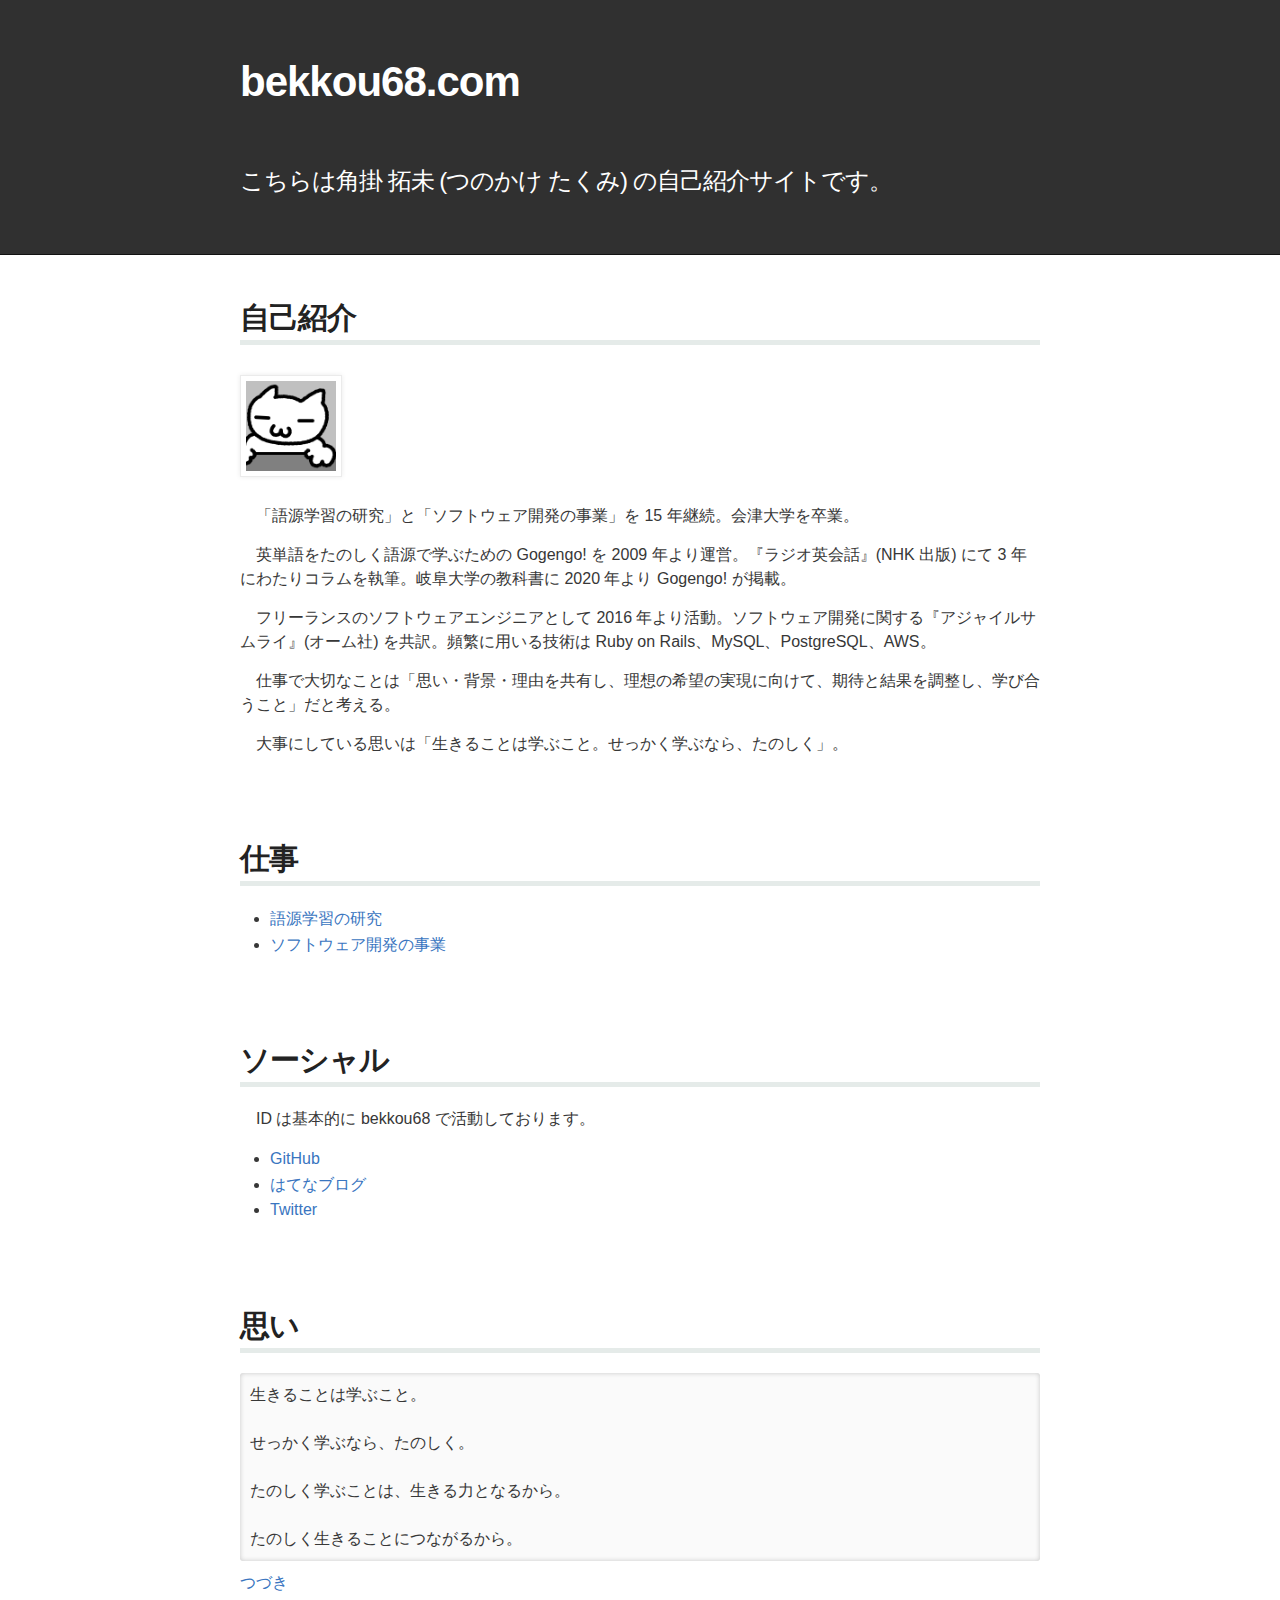
==== commit 063fa3c4: "Update index.html" ====
--- a/index.html
+++ b/index.html
@@ -54,7 +54,6 @@
             <li><a href="https://github.com/bekkou68" target="_blank">GitHub</a></li>
             <li><a href="https://bekkou68.hatenablog.com/" target="_blank">はてなブログ</a></li>
             <li><a href="https://twitter.com/bekkou68" target="_blank">Twitter</a></li>
-            <li><a href="https://facebook.com/bekkou68" target="_blank">Facebook</a></li>
           </ul>
 
 
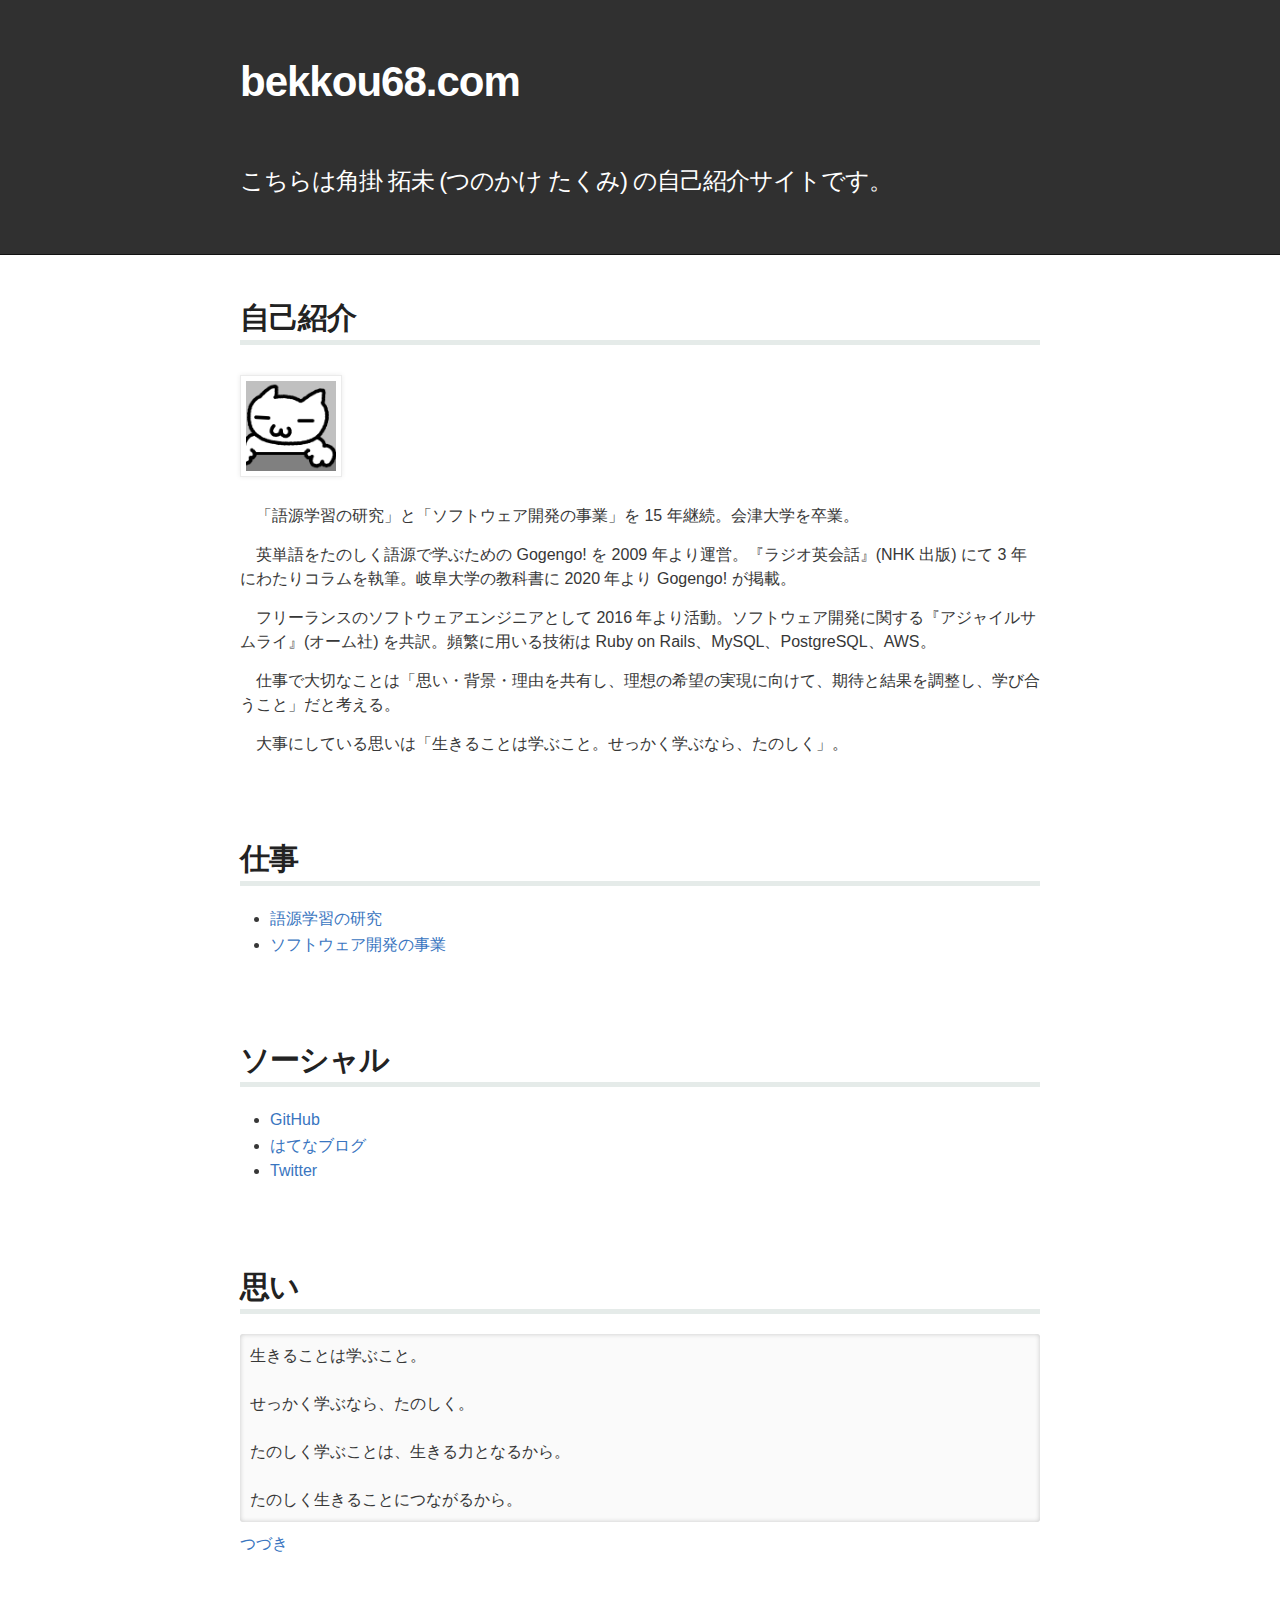
==== commit c09cfc77: "Update index.html" ====
--- a/index.html
+++ b/index.html
@@ -48,8 +48,6 @@
 
           <h1>ソーシャル</h1>
 
-          <p>　ID は基本的に bekkou68 で活動しております。
-
           <ul>
             <li><a href="https://github.com/bekkou68" target="_blank">GitHub</a></li>
             <li><a href="https://bekkou68.hatenablog.com/" target="_blank">はてなブログ</a></li>
